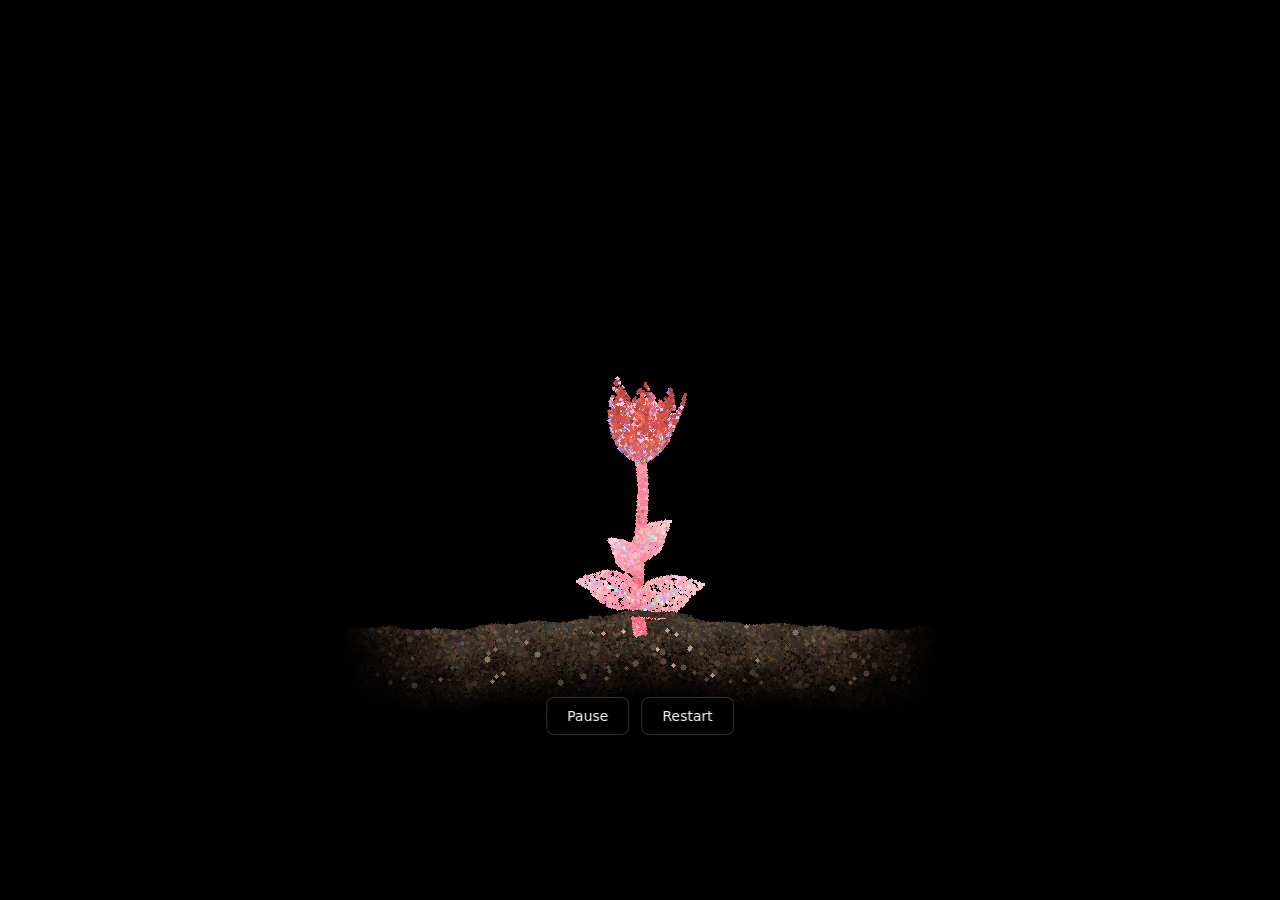
==== index.html @ 664bf400 "Rename flower_simulation.html to index.html" ====
<!DOCTYPE html>
<html lang="en">
<head>
  <meta charset="UTF-8">
  <meta name="viewport" content="width=device-width, initial-scale=1.0">
  <title>Pointillism Flower Simulation</title>
  <link rel="stylesheet" href="style.css">
</head>
<body>
  <div id="canvas-container">
    <canvas id="cv"></canvas>
    <div class="controls">
      <button class="btn" id="pause-btn" aria-label="Pause">Pause</button>
      <button class="btn" id="restart-btn" aria-label="Restart">Restart</button>
    </div>
  </div>
  </div>

  <script src="script.js"></script>
</body>
</html>
---- style.css ----
* {
      margin: 0;
      padding: 0;
      box-sizing: border-box;
}
    body {
      background: #000;
      min-height: 100vh;
      display: flex;
      flex-direction: column;
      justify-content: center;
      align-items: center;
      font-family: system-ui, -apple-system, sans-serif;
      color: #aaa;
      overflow: hidden;
    }
    #canvas-container {
      position: relative;
      box-shadow: 0 10px 40px rgba(0,0,0,0.8);
      border-radius: 4px;
      overflow: hidden;
    }
    canvas {
      display: block;
      background: #000;
    }
    .controls {
      position: absolute;
      bottom: 15px;
      left: 50%;
      transform: translateX(-50%);
      display: flex;
      gap: 12px;
      z-index: 10;
    }
    .btn {
      background: rgba(0, 0, 0, 0.7);
      backdrop-filter: blur(6px);
      border: 1px solid rgba(255, 255, 255, 0.2);
      color: #fff;
      padding: 10px 20px;
      border-radius: 8px;
      font-size: 14px;
      font-family: system-ui, -apple-system, sans-serif;
      cursor: pointer;
      transition: background 0.2s, border-color 0.2s, transform 0.1s;
    }
    .btn:hover {
      background: rgba(255, 255, 255, 0.15);
      border-color: rgba(255, 255, 255, 0.4);
    }
    .btn:active {
      transform: scale(0.98);
    }
    .btn:focus-visible {
      outline: 2px solid #fa8072;
      outline-offset: 2px;
    }
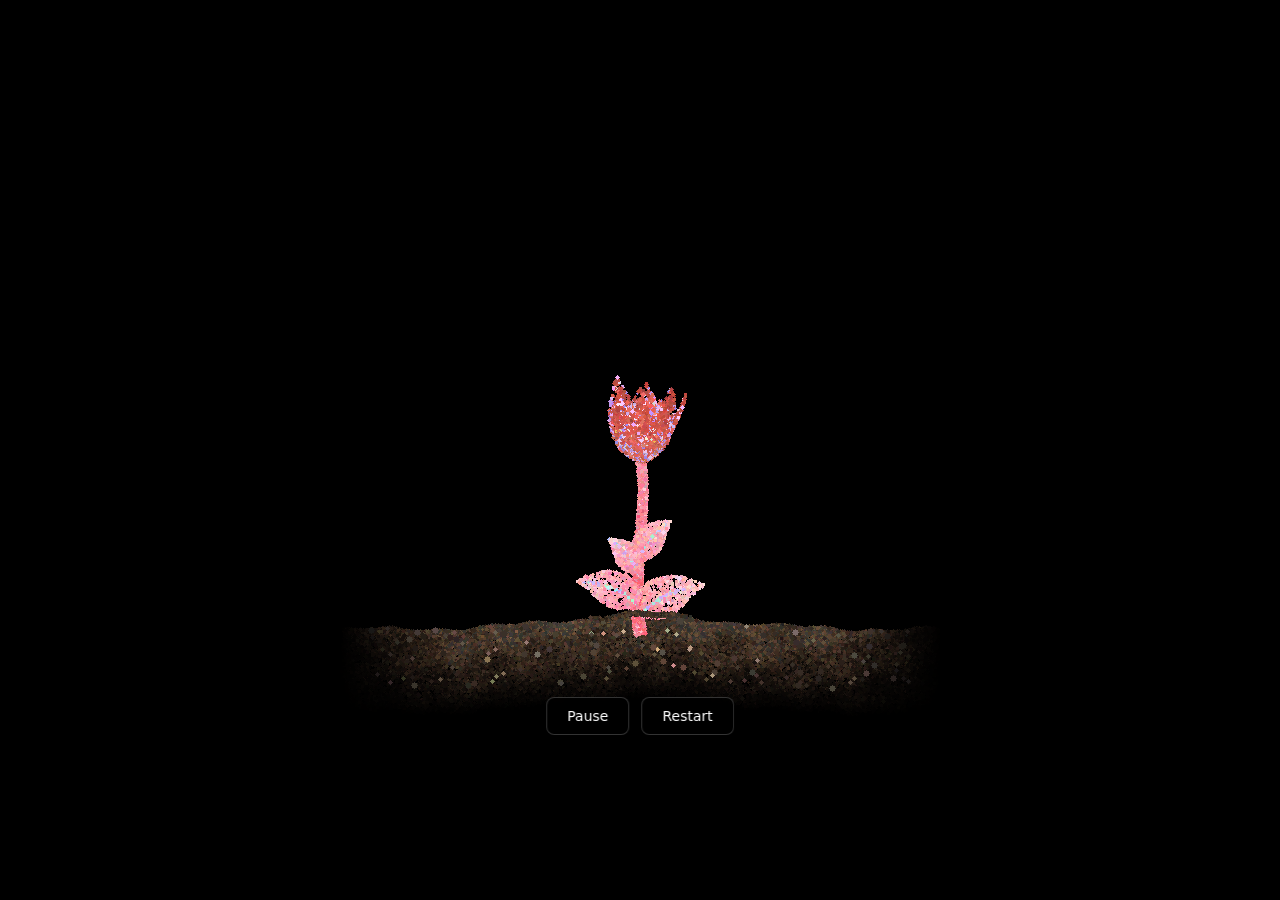
==== commit 55f348b6: "heee" ====
--- a/index.html
+++ b/index.html
@@ -3,7 +3,7 @@
 <head>
   <meta charset="UTF-8">
   <meta name="viewport" content="width=device-width, initial-scale=1.0">
-  <title>Pointillism Flower Simulation</title>
+  <title>Plawerporyu</title>
   <link rel="stylesheet" href="style.css">
 </head>
 <body>
